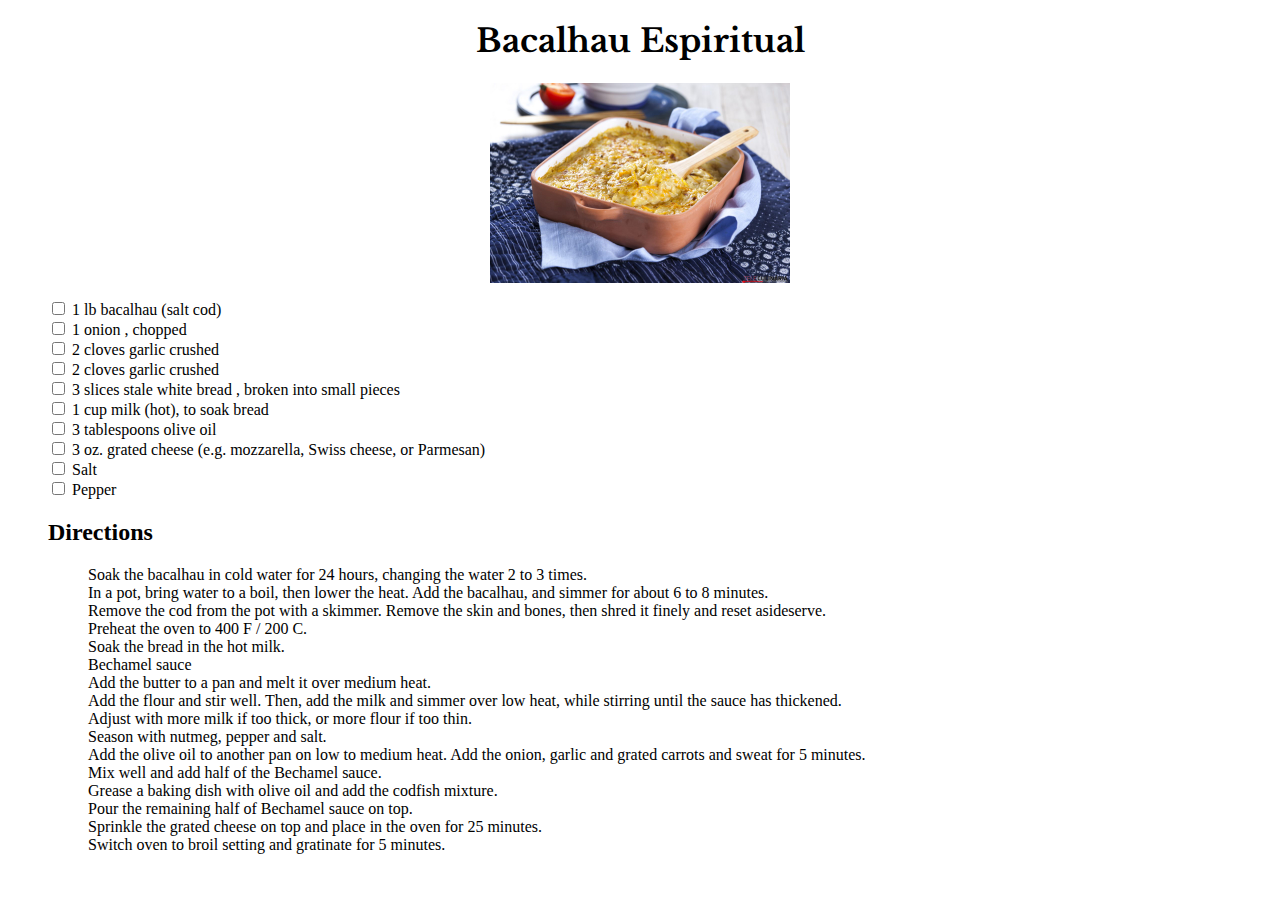
==== recipes/espiritual.html @ ff8bcf7f "Added ingredients & instructions to recipe pages" ====
<!DOCTYPE html>
<html lang="en">
<head>
  <meta charset="UTF-8">
  <meta http-equiv="X-UA-Compatible" content="IE=edge">
  <meta name="viewport" content="width=device-width, initial-scale=1.0">
  <link rel="stylesheet" href="/style.css">
  <link rel="preconnect" href="https://fonts.googleapis.com">
  <link rel="preconnect" href="https://fonts.gstatic.com" crossorigin>
  <link href="https://fonts.googleapis.com/css2?family=Libre+Baskerville&family=M+PLUS+Rounded+1c:wght@100;300&display=swap" rel="stylesheet">

  <title>Bacalhau Espiritual</title>
</head>
<body>
  <h1> Bacalhau Espiritual </h1>
  <img src="/media/bacalhau-espiritual.jpg" alt="Bacalhau Espiritual">
  <ul>
    <li><input type="checkbox"> 1 lb bacalhau (salt cod) </li>
    <li><input type="checkbox"> 1 onion , chopped </li>
    <li><input type="checkbox"> 2 cloves garlic crushed </li>
    <li><input type="checkbox"> 2 cloves garlic crushed </li>
    <li><input type="checkbox"> 3 slices stale white bread , broken into small pieces </li>
    <li><input type="checkbox"> 1 cup milk (hot), to soak bread </li>
    <li><input type="checkbox"> 3 tablespoons olive oil </li>
    <li><input type="checkbox"> 3 oz. grated cheese (e.g. mozzarella, Swiss cheese, or Parmesan) </li>
    <li><input type="checkbox"> Salt </li>
    <li><input type="checkbox"> Pepper </li>

<h2> Directions </h2>
    <ul>
      <li> Soak the bacalhau in cold water for 24 hours, changing the water 2 to 3 times. </li>
      <li> In a pot, bring water to a boil, then lower the heat. Add the bacalhau, and simmer for about 6 to 8 minutes. </li>
      <li>  Remove the cod from the pot with a skimmer. Remove the skin and bones, then shred it finely and reset asideserve. </li>
      <li> Preheat the oven to 400 F / 200 C. </li>
      <li>Soak the bread in the hot milk. </li>
      <li> Bechamel sauce </li>
      <li> Add the butter to a pan and melt it over medium heat. </li>
      <li> Add the flour and stir well. Then, add the milk and simmer over low heat, while stirring until the sauce has thickened. </li>
      <li> Adjust with more milk if too thick, or more flour if too thin. </li>
      <li> Season with nutmeg, pepper and salt. </li>
      <li> Add the olive oil to another pan on low to medium heat. Add the onion, garlic and grated carrots and sweat for 5 minutes. </li>
      <li> Mix well and add half of the Bechamel sauce. </li>
      <li> Grease a baking dish with olive oil and add the codfish mixture. </li>
      <li> Pour the remaining half of Bechamel sauce on top. </li>
      <li> Sprinkle the grated cheese on top and place in the oven for 25 minutes. </li>
      <li> Switch oven to broil setting and gratinate for 5 minutes. </li>

    </ul>
</body>
</html>
---- style.css ----
*,
*::before,
*::after {
  box-sizing: border-box;

}


img {
  width: 300px;
  height: 200px;
  display: block;
  margin-left: auto;
  margin-right: auto;
}

.sa {
  width: 250px;
  height: 250px;
}

h1 {
  font-family: 'Libre Baskerville', serif;
  text-align: center;
}


li {
  list-style-type: none;
}
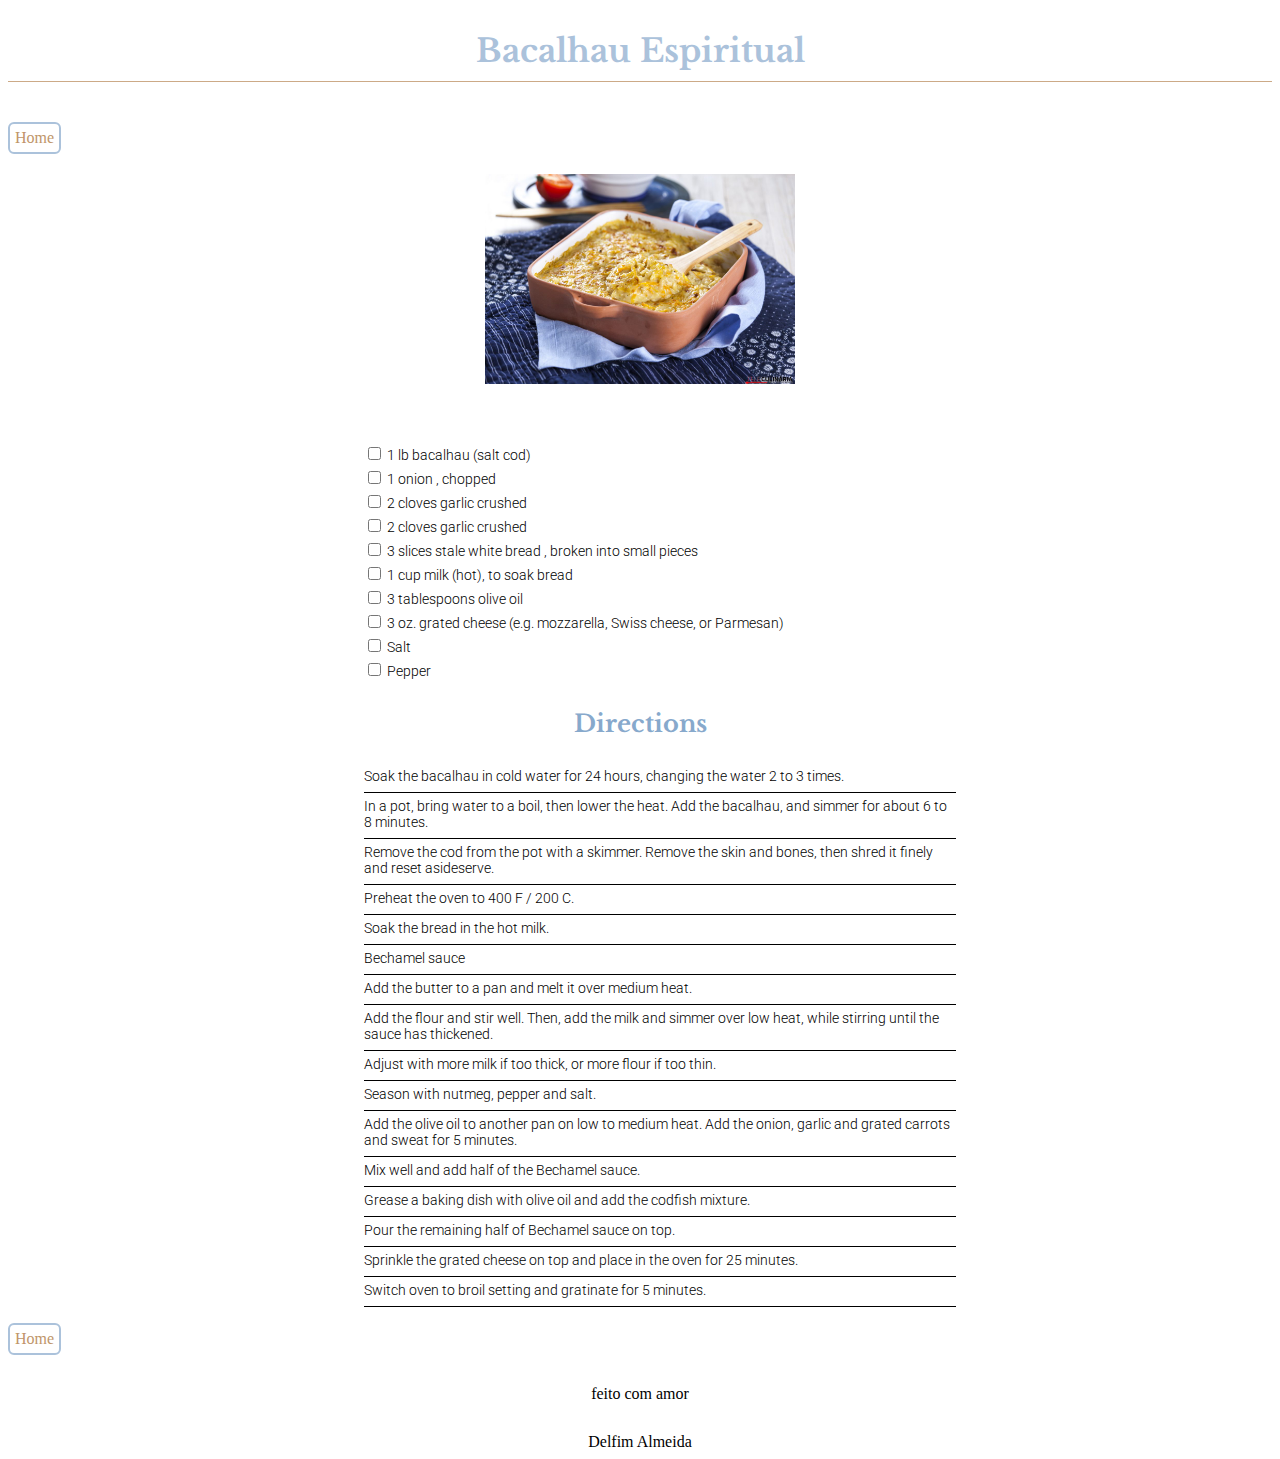
==== commit 496547a2: "Finished project. Ready to push." ====
--- a/recipes/espiritual.html
+++ b/recipes/espiritual.html
@@ -8,12 +8,16 @@
   <link rel="preconnect" href="https://fonts.googleapis.com">
   <link rel="preconnect" href="https://fonts.gstatic.com" crossorigin>
   <link href="https://fonts.googleapis.com/css2?family=Libre+Baskerville&family=M+PLUS+Rounded+1c:wght@100;300&display=swap" rel="stylesheet">
+  <link href="https://fonts.googleapis.com/css2?family=Roboto&display=swap" rel="stylesheet">
+
 
   <title>Bacalhau Espiritual</title>
 </head>
 <body>
   <h1> Bacalhau Espiritual </h1>
-  <img src="/media/bacalhau-espiritual.jpg" alt="Bacalhau Espiritual">
+  <a class="home" href="/index.html" class="button">Home</a>
+  <img src="/media/bacalhau-espiritual.jpg" class="fotos" alt="Bacalhau Espiritual">
+  <section class="ingredients">
   <ul>
     <li><input type="checkbox"> 1 lb bacalhau (salt cod) </li>
     <li><input type="checkbox"> 1 onion , chopped </li>
@@ -25,26 +29,33 @@
     <li><input type="checkbox"> 3 oz. grated cheese (e.g. mozzarella, Swiss cheese, or Parmesan) </li>
     <li><input type="checkbox"> Salt </li>
     <li><input type="checkbox"> Pepper </li>
-
+  </ul>
+  </section>
 <h2> Directions </h2>
+<section class="directions">
     <ul>
-      <li> Soak the bacalhau in cold water for 24 hours, changing the water 2 to 3 times. </li>
-      <li> In a pot, bring water to a boil, then lower the heat. Add the bacalhau, and simmer for about 6 to 8 minutes. </li>
-      <li>  Remove the cod from the pot with a skimmer. Remove the skin and bones, then shred it finely and reset asideserve. </li>
-      <li> Preheat the oven to 400 F / 200 C. </li>
-      <li>Soak the bread in the hot milk. </li>
-      <li> Bechamel sauce </li>
-      <li> Add the butter to a pan and melt it over medium heat. </li>
-      <li> Add the flour and stir well. Then, add the milk and simmer over low heat, while stirring until the sauce has thickened. </li>
-      <li> Adjust with more milk if too thick, or more flour if too thin. </li>
-      <li> Season with nutmeg, pepper and salt. </li>
-      <li> Add the olive oil to another pan on low to medium heat. Add the onion, garlic and grated carrots and sweat for 5 minutes. </li>
-      <li> Mix well and add half of the Bechamel sauce. </li>
-      <li> Grease a baking dish with olive oil and add the codfish mixture. </li>
-      <li> Pour the remaining half of Bechamel sauce on top. </li>
-      <li> Sprinkle the grated cheese on top and place in the oven for 25 minutes. </li>
-      <li> Switch oven to broil setting and gratinate for 5 minutes. </li>
-
+      <li class="instructions"> Soak the bacalhau in cold water for 24 hours, changing the water 2 to 3 times. </li>
+      <li class="instructions"> In a pot, bring water to a boil, then lower the heat. Add the bacalhau, and simmer for about 6 to 8 minutes. </li>
+      <li class="instructions">  Remove the cod from the pot with a skimmer. Remove the skin and bones, then shred it finely and reset asideserve. </li>
+      <li class="instructions"> Preheat the oven to 400 F / 200 C. </li>
+      <li class="instructions">Soak the bread in the hot milk. </li>
+      <li class="instructions"> Bechamel sauce </li>
+      <li class="instructions"> Add the butter to a pan and melt it over medium heat. </li>
+      <li class="instructions"> Add the flour and stir well. Then, add the milk and simmer over low heat, while stirring until the sauce has thickened. </li>
+      <li class="instructions"> Adjust with more milk if too thick, or more flour if too thin. </li>
+      <li class="instructions"> Season with nutmeg, pepper and salt. </li>
+      <li class="instructions"> Add the olive oil to another pan on low to medium heat. Add the onion, garlic and grated carrots and sweat for 5 minutes. </li>
+      <li class="instructions"> Mix well and add half of the Bechamel sauce. </li>
+      <li class="instructions"> Grease a baking dish with olive oil and add the codfish mixture. </li>
+      <li class="instructions"> Pour the remaining half of Bechamel sauce on top. </li>
+      <li class="instructions"> Sprinkle the grated cheese on top and place in the oven for 25 minutes. </li>
+      <li class="instructions"> Switch oven to broil setting and gratinate for 5 minutes. </li>
     </ul>
+</section>
+<footer>
+  <a class="home" href="/index.html" class="button">Home</a>
+  <span> feito com amor </span>
+  <span> Delfim Almeida </span>
+</footer>
 </body>
 </html>--- a/style.css
+++ b/style.css
@@ -5,26 +5,125 @@
 
 }
 
+/* IMAGES */
+.fotos {
+  width: 350px;
+  height: 250px;
+  display: block;
+  margin-left: auto;
+  margin-right: auto;
+  margin-bottom: 40px;
+}
 
 img {
   width: 300px;
   height: 200px;
+  padding: 20px;
+}
+
+
+
+/* LISTS */
+
+li {
+  list-style-type: none;
+  font-family: 'Roboto', serif;
+  font-weight: 300;
+  font-size: 14px;
+  margin-bottom: 5px;
+}
+
+.instructions {
+
+  border-bottom: 1px solid black;
   display: block;
+  padding-bottom: 8px;
+}
+
+.directions {
+  width: 600px;
   margin-left: auto;
   margin-right: auto;
+  width: 50%;
 }
 
-.sa {
-  width: 250px;
-  height: 250px;
+.ingredients {
+  margin-left: auto;
+  margin-right: auto;
+  width: 50%;
 }
+
+/* HEADINGS */
 
 h1 {
   font-family: 'Libre Baskerville', serif;
   text-align: center;
+  margin-bottom: 40px;
+  border-bottom: 1px solid #ccaa87;
+  padding: 10px;
+}
+
+h2 {
+  text-align: center;
+  margin: 30px auto 30px auto;
+  font-family: 'Libre Baskerville', serif;
+  font-size: 24px;
+}
+
+/* FOOTER */
+
+span {
+  display: block;
+  text-align: center;
+  margin-top: 30px;
+}
+
+/* BUTTONS */
+
+
+
+section > a {
+  display: block;
+  margin-bottom: 10px;
+  font-family: 'Libre Baskerville', serif;
+  font-size: 24px;
+  text-decoration: none;
+  
 }
 
 
-li {
-  list-style-type: none;
+.homeLinks {
+  height: 350px;
+  width: 33.3333%;
+  float: left;
+  padding: 40px
+}
+
+.home {
+  -webkit-appearance: button;
+  -moz-appearance: button;
+  appearance: button;
+  text-decoration: none;
+  border: 2px solid #abc2db;
+  padding: 5px;
+  display: inline-block;
+  border-radius: 6px;
+}
+
+/* COLORS */
+
+h1 {
+  color: #abc2db;
+}
+
+a {
+  color: #c09569;
+}
+
+.homeLinks {
+  border-right: 1px solid #c09569;
+}
+
+h2 {
+  color: #87a9cc;
 }